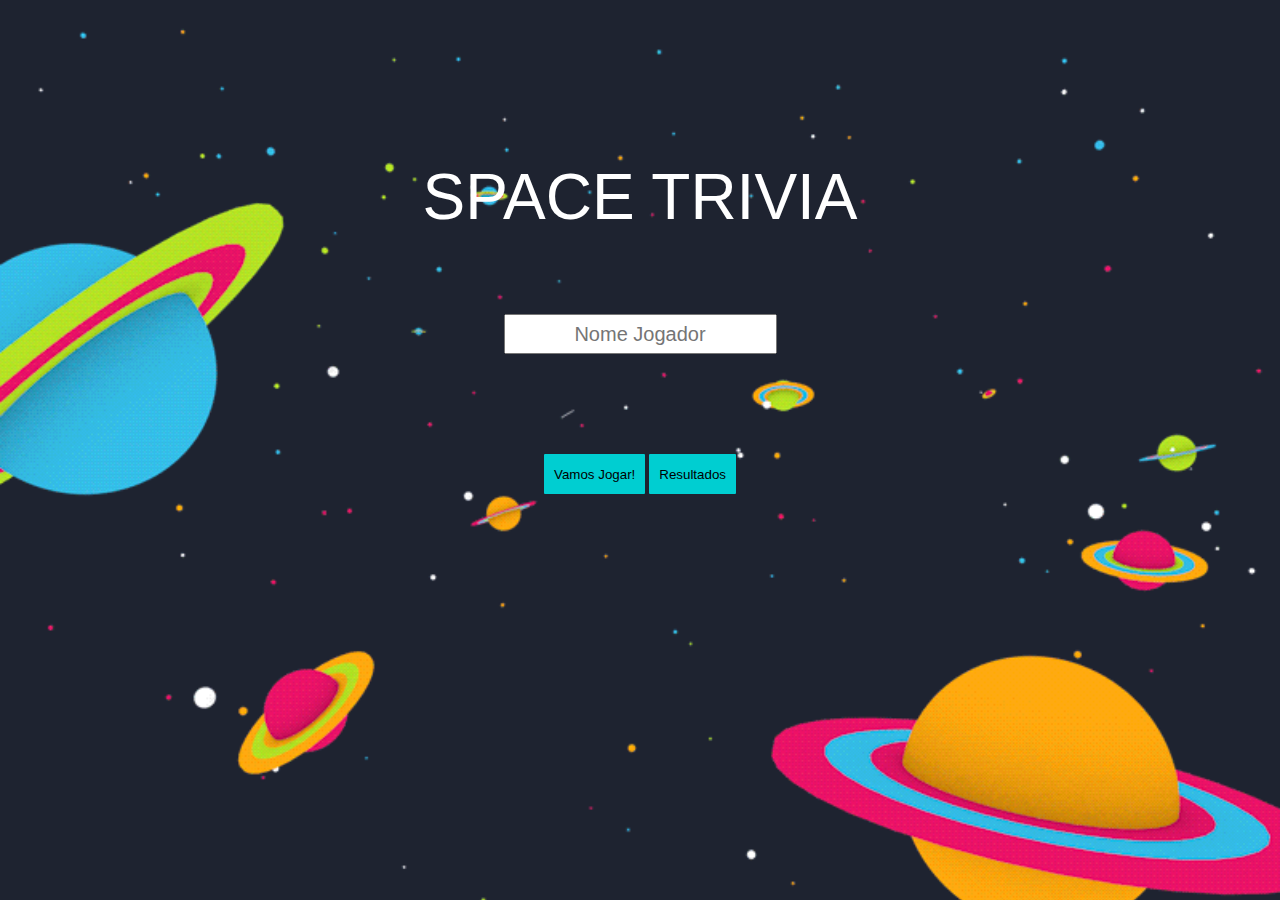
==== SPACE-TRIVIA/index.html @ f7ae9272 "Add files via upload" ====
<!DOCTYPE html>
<html lang="en">
<head>
    <meta charset="UTF-8">
    <meta http-equiv="X-UA-Compatible" content="IE=edge">
    <meta name="viewport" content="width=device-width, initial-scale=1.0">
    <title>Space-Trivia</title>
    <link rel="stylesheet" href="style.css">
</head>
<body>
    <h1>SPACE TRIVIA</h1>
        <div class="name">
        <input type="text" id="name" placeholder="Nome Jogador">
        </div> 
        <div class="button">
        <input type="button" class="play-btn" value="Vamos Jogar!">
        <input type="button" class="result-btn" value="Resultados">
        </div>
    
    </body>
    
 
     
</body>
</html>
---- SPACE-TRIVIA/style.css ----
* {
    margin: 0;
    box-sizing: border-box;
}  

body {
    text-align: center;
    padding-top: 160px;
    background-image: url(img/14.gif);
    background-repeat: no-repeat;
    background-size: cover;
}

h1 {
    font-size: 64px;
    font-weight: 400;
    font-family: 'Libre Franklin', sans-serif;
    text-align: center;
    color: white;
}

.name {
    padding: 80px 60px;
    border: none;
    border-radius: 1px;
    color: black;
}

#name {
    text-align: center;
    height: 40px;
    font-size: 20px;
}

.play-btn {
    margin-top: 20px;
    padding: 10px;
    height: 40px;
    font-family: 'PT Sans', sans-serif;
    background-color: #00CED1;
    color: black;
    border:none;
    border-radius: 1px;
    cursor: pointer;
}

.result-btn {
    margin-top: 20px;
    padding: 10px;
    height: 40px;
    font-family: 'PT Sans', sans-serif;
    background-color: #00CED1;
    color: black;
    border:none;
    border-radius: 1px;
    cursor: pointer;
}
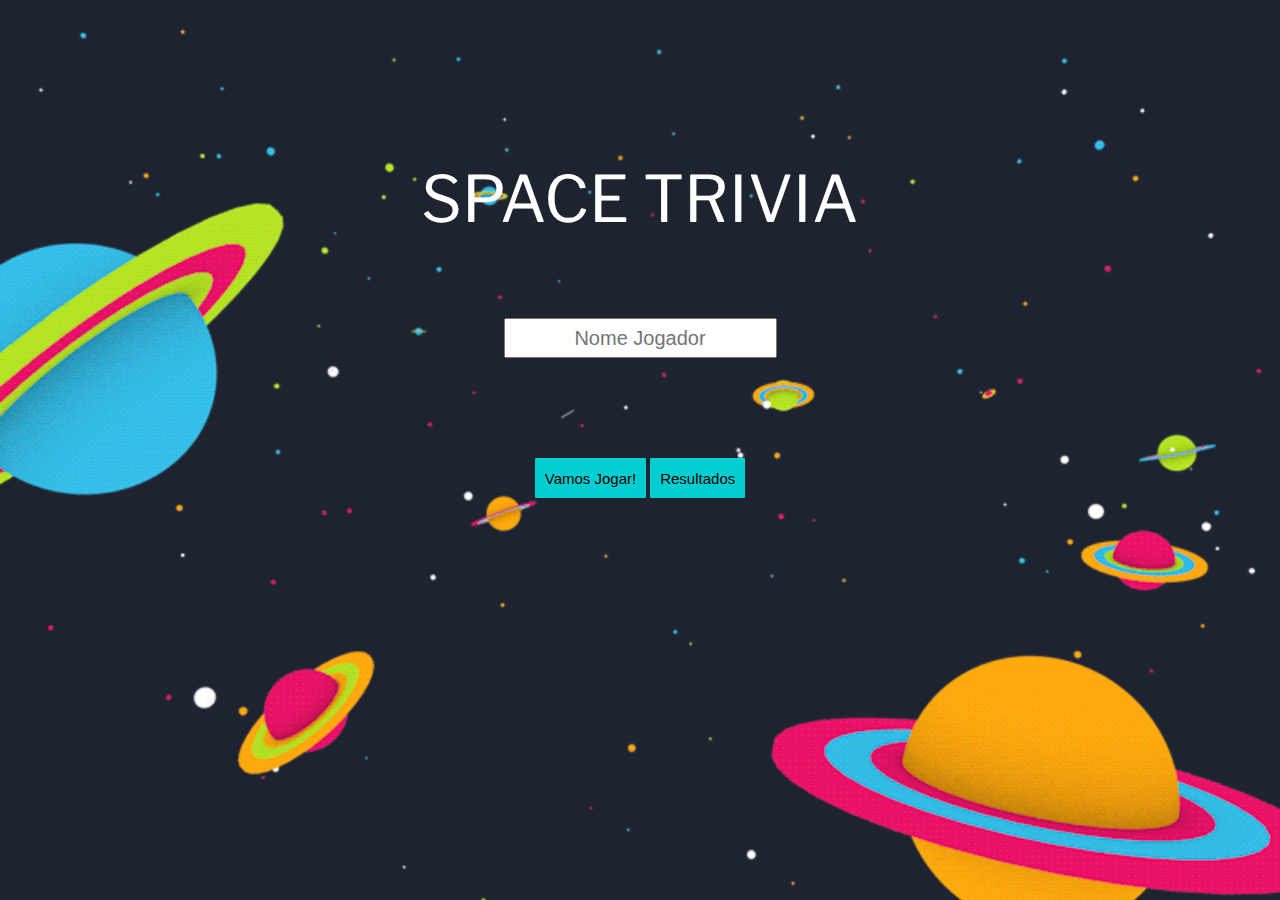
==== commit 2d45801c: "Add files via upload" ====
--- a/SPACE-TRIVIA/index.html
+++ b/SPACE-TRIVIA/index.html
@@ -6,6 +6,9 @@
     <meta name="viewport" content="width=device-width, initial-scale=1.0">
     <title>Space-Trivia</title>
     <link rel="stylesheet" href="style.css">
+    <link rel="preconnect" href="https://fonts.googleapis.com">
+<link rel="preconnect" href="https://fonts.gstatic.com" crossorigin>
+<link href="https://fonts.googleapis.com/css2?family=Libre+Franklin:wght@300&display=swap" rel="stylesheet">
 </head>
 <body>
     <h1>SPACE TRIVIA</h1>
@@ -14,7 +17,7 @@
         </div> 
         <div class="button">
         <input type="button" class="play-btn" value="Vamos Jogar!">
-        <input type="button" class="result-btn" value="Resultados">
+        <input type="button" class="play-btn" value="Resultados">
         </div>
     
     </body>
--- a/SPACE-TRIVIA/style.css
+++ b/SPACE-TRIVIA/style.css
@@ -11,6 +11,10 @@
     background-size: cover;
 }
 
+.final {
+    background-image: url(img/giphy.gif);
+}
+
 h1 {
     font-size: 64px;
     font-weight: 400;
@@ -19,6 +23,11 @@
     color: white;
 }
 
+.results {
+    color: white;
+    padding: 80px 60px;
+    font-size: 30px;
+}
 .name {
     padding: 80px 60px;
     border: none;
@@ -42,17 +51,12 @@
     border:none;
     border-radius: 1px;
     cursor: pointer;
+    font-size: 15px;
 }
 
-.result-btn {
-    margin-top: 20px;
-    padding: 10px;
-    height: 40px;
-    font-family: 'PT Sans', sans-serif;
-    background-color: #00CED1;
-    color: black;
-    border:none;
-    border-radius: 1px;
-    cursor: pointer;
-}
 
+
+
+
+
+
